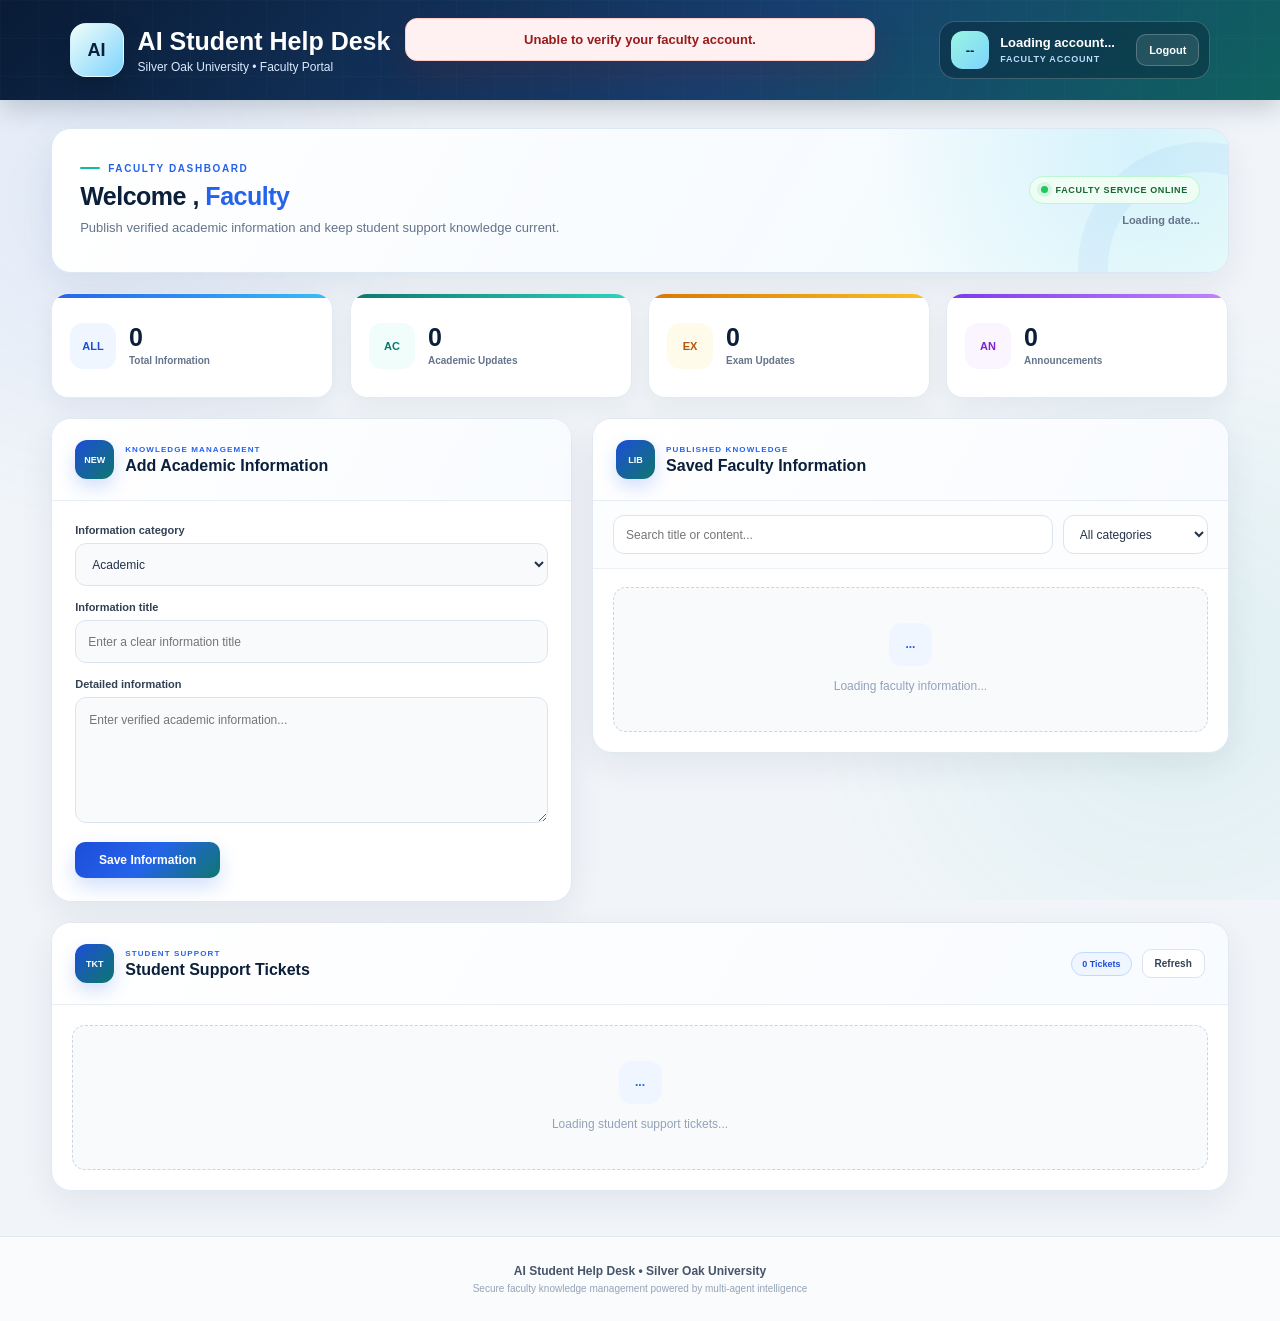
==== app/frontend/faculty.html @ a6a79d72 "Complete authentication dashboards and automatic ticket workflow" ====
<!DOCTYPE html>
<html lang="en">
<head>
    <meta charset="UTF-8">
    <meta name="viewport" content="width=device-width, initial-scale=1.0">
    <title>Faculty Portal | AI Student Help Desk</title>

    <style>
        :root{
            --primary:#2563eb;
            --primary-dark:#1d4ed8;
            --teal:#14b8a6;
            --navy:#0b1f3a;
            --gold:#f59e0b;
            --green:#16a34a;
            --red:#dc2626;
            --text:#17233c;
            --muted:#64748b;
            --line:#e2e8f0;
        }

        *{
            box-sizing:border-box;
            margin:0;
            padding:0;
        }

        body{
            min-height:100vh;
            color:var(--text);
            background:#f1f5f9;
            font-family:"Segoe UI",Arial,sans-serif;
        }

        body::before{
            content:"";
            position:fixed;
            z-index:-1;
            inset:0;
            pointer-events:none;
            background:
                radial-gradient(circle at 8% 22%,rgba(37,99,235,.08),transparent 25%),
                radial-gradient(circle at 92% 76%,rgba(20,184,166,.08),transparent 28%);
        }

        .session-notice{
            display:none;
            position:fixed;
            z-index:1000;
            top:18px;
            left:50%;
            width:min(470px,calc(100% - 30px));
            transform:translateX(-50%);
            padding:13px 16px;
            border:1px solid #fecaca;
            border-radius:12px;
            color:#991b1b;
            background:#fff1f2;
            box-shadow:0 15px 35px rgba(127,29,29,.18);
            text-align:center;
            font-size:13px;
            font-weight:750;
        }

        .topbar{
            position:relative;
            overflow:hidden;
            padding:21px 20px;
            color:white;
            background:linear-gradient(135deg,#091b35,#173f70 58%,#0f625f);
            box-shadow:0 8px 25px rgba(9,27,53,.2);
        }

        .topbar::before{
            content:"";
            position:absolute;
            inset:0;
            opacity:.12;
            background-image:
                linear-gradient(rgba(255,255,255,.16) 1px,transparent 1px),
                linear-gradient(90deg,rgba(255,255,255,.16) 1px,transparent 1px);
            background-size:38px 38px;
        }

        .topbar-shell{
            position:relative;
            z-index:1;
            width:92%;
            max-width:1180px;
            margin:auto;
            display:flex;
            align-items:center;
            justify-content:space-between;
            gap:24px;
        }

        .brand{
            display:flex;
            align-items:center;
            gap:14px;
        }

        .brand-logo{
            width:54px;
            height:54px;
            flex:0 0 54px;
            display:grid;
            place-items:center;
            border:1px solid rgba(255,255,255,.45);
            border-radius:16px;
            color:var(--navy);
            background:linear-gradient(135deg,#f0fdfa,#7dd3fc);
            box-shadow:0 10px 24px rgba(0,0,0,.18);
            font-size:18px;
            font-weight:900;
            animation:logoFloat 3.5s ease-in-out infinite;
        }

        .brand h1{
            margin-bottom:4px;
            font-size:25px;
        }

        .brand p{
            color:#dbeafe;
            font-size:12px;
        }

        .user-panel{
            display:flex;
            align-items:center;
            gap:11px;
            padding:9px 10px 9px 11px;
            border:1px solid rgba(255,255,255,.2);
            border-radius:16px;
            background:rgba(5,20,38,.35);
            backdrop-filter:blur(10px);
        }

        .user-avatar{
            width:38px;
            height:38px;
            flex:0 0 38px;
            display:grid;
            place-items:center;
            border-radius:12px;
            color:var(--navy);
            background:linear-gradient(135deg,#99f6e4,#7dd3fc);
            font-size:13px;
            font-weight:900;
        }

        .user-details{
            min-width:125px;
            display:flex;
            flex-direction:column;
            line-height:1.25;
        }

        .user-details strong{
            max-width:180px;
            overflow:hidden;
            text-overflow:ellipsis;
            white-space:nowrap;
            font-size:13px;
        }

        .user-details span{
            margin-top:3px;
            color:#bfdbfe;
            font-size:9px;
            font-weight:850;
            letter-spacing:.8px;
            text-transform:uppercase;
        }

        .logout-button{
            padding:9px 12px;
            border:1px solid rgba(255,255,255,.22);
            border-radius:10px;
            color:white;
            background:rgba(255,255,255,.1);
            cursor:pointer;
            font-size:11px;
            font-weight:800;
            transition:.2s;
        }

        .logout-button:hover{
            color:var(--navy);
            background:white;
            transform:translateY(-1px);
        }

        .logout-button:disabled{
            opacity:.65;
            cursor:wait;
        }

        .container{
            width:92%;
            max-width:1180px;
            margin:28px auto 45px;
        }

        .welcome-banner{
            position:relative;
            overflow:hidden;
            min-height:145px;
            margin-bottom:20px;
            padding:25px 28px;
            display:flex;
            align-items:center;
            justify-content:space-between;
            gap:25px;
            border:1px solid #dce7f4;
            border-radius:20px;
            background:
                radial-gradient(circle at 92% 12%,rgba(56,189,248,.16),transparent 24%),
                linear-gradient(120deg,#ffffff,#f7fbff 60%,#f0fdfa);
            box-shadow:0 12px 35px rgba(15,35,65,.07);
            animation:fadeUp .65s ease both;
        }

        .welcome-banner::after{
            content:"";
            position:absolute;
            width:190px;
            height:190px;
            right:-100px;
            bottom:-120px;
            border:30px solid rgba(37,99,235,.06);
            border-radius:50%;
        }

        .welcome-content,
        .welcome-meta{
            position:relative;
            z-index:1;
        }

        .kicker{
            display:flex;
            align-items:center;
            gap:8px;
            margin-bottom:8px;
            color:var(--primary);
            font-size:10px;
            font-weight:900;
            letter-spacing:1.6px;
        }

        .kicker::before{
            content:"";
            width:20px;
            height:2px;
            border-radius:20px;
            background:var(--teal);
        }

        .welcome-banner h2{
            color:var(--navy);
            font-size:25px;
            letter-spacing:-.5px;
        }

        #welcomeName{
            color:var(--primary);
        }

        .welcome-description{
            margin-top:7px;
            color:var(--muted);
            font-size:13px;
            line-height:1.6;
        }

        .welcome-meta{
            min-width:220px;
            display:flex;
            flex-direction:column;
            align-items:flex-end;
            gap:10px;
        }

        .live-status{
            display:inline-flex;
            align-items:center;
            gap:8px;
            padding:8px 11px;
            border:1px solid #bbf7d0;
            border-radius:999px;
            color:#166534;
            background:#f0fdf4;
            font-size:9px;
            font-weight:900;
            letter-spacing:.6px;
        }

        .live-status span{
            width:7px;
            height:7px;
            border-radius:50%;
            background:#22c55e;
            box-shadow:0 0 0 4px rgba(34,197,94,.13);
            animation:statusPulse 2s ease-in-out infinite;
        }

        .current-date{
            color:var(--muted);
            font-size:11px;
            font-weight:700;
        }

        .stats-grid{
            display:grid;
            grid-template-columns:repeat(4,1fr);
            gap:16px;
            margin-bottom:20px;
        }

        .stat-card{
            min-height:105px;
            padding:18px;
            display:grid;
            grid-template-columns:46px 1fr;
            grid-template-areas:"icon number" "icon label";
            column-gap:13px;
            align-items:center;
            overflow:hidden;
            position:relative;
            border:1px solid #e4eaf2;
            border-radius:17px;
            background:white;
            box-shadow:0 9px 25px rgba(15,35,65,.06);
            opacity:0;
            animation:statIn .55s ease forwards;
            transition:.2s;
        }

        .stat-card:nth-child(1){animation-delay:.08s;}
        .stat-card:nth-child(2){animation-delay:.16s;}
        .stat-card:nth-child(3){animation-delay:.24s;}
        .stat-card:nth-child(4){animation-delay:.32s;}

        .stat-card::before{
            content:"";
            position:absolute;
            top:0;
            left:0;
            right:0;
            height:4px;
            background:linear-gradient(90deg,#2563eb,#38bdf8);
        }

        .stat-card:nth-child(2)::before{
            background:linear-gradient(90deg,#0f766e,#2dd4bf);
        }

        .stat-card:nth-child(3)::before{
            background:linear-gradient(90deg,#d97706,#fbbf24);
        }

        .stat-card:nth-child(4)::before{
            background:linear-gradient(90deg,#7c3aed,#c084fc);
        }

        .stat-card:hover{
            transform:translateY(-3px);
            box-shadow:0 13px 29px rgba(15,35,65,.1);
        }

        .stat-icon{
            grid-area:icon;
            width:46px;
            height:46px;
            display:grid;
            place-items:center;
            border-radius:13px;
            color:#1d4ed8;
            background:#eff6ff;
            font-size:11px;
            font-weight:900;
        }

        .stat-card:nth-child(2) .stat-icon{
            color:#0f766e;
            background:#f0fdfa;
        }

        .stat-card:nth-child(3) .stat-icon{
            color:#b45309;
            background:#fffbeb;
        }

        .stat-card:nth-child(4) .stat-icon{
            color:#7e22ce;
            background:#faf5ff;
        }

        .stat-number{
            grid-area:number;
            align-self:end;
            color:var(--navy);
            font-size:25px;
            font-weight:900;
            line-height:1;
        }

        .stat-label{
            grid-area:label;
            align-self:start;
            margin-top:5px;
            color:var(--muted);
            font-size:10px;
            font-weight:750;
        }

        .workspace-grid{
            display:grid;
            grid-template-columns:.9fr 1.1fr;
            gap:20px;
            align-items:start;
        }

        .panel{
            overflow:hidden;
            border:1px solid var(--line);
            border-radius:20px;
            background:white;
            box-shadow:0 12px 35px rgba(15,35,65,.07);
            animation:fadeUp .65s ease both;
        }

        .form-panel{
            animation-delay:.22s;
        }

        .list-panel{
            animation-delay:.34s;
        }

        .panel-header{
            padding:21px 23px;
            display:flex;
            align-items:center;
            justify-content:space-between;
            gap:14px;
            border-bottom:1px solid #e8edf4;
            background:linear-gradient(120deg,#ffffff,#f8fbff);
        }

        .panel-title{
            display:flex;
            align-items:center;
            gap:11px;
        }

        .panel-icon{
            width:39px;
            height:39px;
            flex:0 0 39px;
            display:grid;
            place-items:center;
            border-radius:12px;
            color:white;
            background:linear-gradient(135deg,#1d4ed8,#0f766e);
            box-shadow:0 8px 18px rgba(37,99,235,.2);
            font-size:9px;
            font-weight:900;
        }

        .panel-title-text{
            display:flex;
            flex-direction:column;
            gap:3px;
        }

        .panel-title-text small{
            color:var(--primary);
            font-size:8px;
            font-weight:900;
            letter-spacing:1.1px;
        }

        .panel-title-text strong{
            color:var(--navy);
            font-size:16px;
        }

        .panel-body{
            padding:23px;
        }

        .field{
            margin-bottom:15px;
        }

        label{
            display:block;
            margin-bottom:7px;
            color:#334155;
            font-size:11px;
            font-weight:800;
        }

        input,
        textarea,
        select{
            width:100%;
            border:1px solid #dce4ef;
            border-radius:11px;
            outline:none;
            color:#24324a;
            background:#f8fafc;
            font:inherit;
            font-size:12px;
            transition:.22s;
        }

        input,
        select{
            height:43px;
            padding:0 12px;
        }

        textarea{
            min-height:126px;
            padding:13px;
            resize:vertical;
            line-height:1.55;
        }

        input:focus,
        textarea:focus,
        select:focus{
            border-color:var(--primary);
            background:white;
            box-shadow:
                0 0 0 4px rgba(37,99,235,.09),
                0 8px 20px rgba(37,99,235,.05);
            transform:translateY(-1px);
        }

        .form-actions{
            display:flex;
            gap:9px;
            flex-wrap:wrap;
        }

        .primary-button,
        .secondary-button,
        .edit-button,
        .delete-button{
            border:0;
            border-radius:10px;
            cursor:pointer;
            font-weight:800;
            transition:.2s;
        }

        .primary-button{
            position:relative;
            overflow:hidden;
            min-width:145px;
            padding:11px 17px;
            color:white;
            background:linear-gradient(135deg,#1d4ed8,#2563eb,#0f766e);
            box-shadow:0 9px 20px rgba(37,99,235,.2);
            font-size:12px;
        }

        .primary-button::before{
            content:"";
            position:absolute;
            top:-60%;
            left:-65%;
            width:38%;
            height:220%;
            transform:rotate(25deg);
            background:rgba(255,255,255,.3);
            transition:left .55s;
        }

        .primary-button:hover::before{
            left:135%;
        }

        .primary-button:hover{
            transform:translateY(-2px);
            box-shadow:0 13px 25px rgba(37,99,235,.27);
        }

        .primary-button:disabled{
            opacity:.65;
            cursor:wait;
            transform:none;
        }

        .secondary-button{
            display:none;
            padding:11px 16px;
            color:#475569;
            background:#f1f5f9;
            font-size:12px;
        }

        .secondary-button:hover{
            color:var(--navy);
            background:#e2e8f0;
        }

        .form-status{
            display:none;
            margin-top:14px;
            padding:11px 13px;
            border:1px solid #bfdbfe;
            border-radius:10px;
            color:#1d4ed8;
            background:#eff6ff;
            font-size:11px;
            font-weight:700;
            animation:itemIn .3s ease both;
        }

        .form-status.success{
            border-color:#bbf7d0;
            color:#166534;
            background:#f0fdf4;
        }

        .form-status.error{
            border-color:#fecaca;
            color:#991b1b;
            background:#fef2f2;
        }

        .list-tools{
            padding:14px 20px;
            display:grid;
            grid-template-columns:1fr 145px;
            gap:10px;
            border-bottom:1px solid #edf1f6;
            background:#fbfdff;
        }

        .list-tools input,
        .list-tools select{
            height:39px;
            background:white;
        }

        .information-list{
            max-height:590px;
            overflow-y:auto;
            padding:18px 20px 20px;
            scrollbar-width:thin;
            scrollbar-color:#cbd5e1 transparent;
        }

        .information-item{
            position:relative;
            overflow:hidden;
            margin-bottom:12px;
            padding:16px;
            border:1px solid #e2e8f0;
            border-left:4px solid var(--teal);
            border-radius:13px;
            background:linear-gradient(120deg,#ffffff,#f8fafc);
            box-shadow:0 5px 15px rgba(15,35,65,.035);
            animation:itemIn .35s ease both;
            transition:.2s;
        }

        .information-item:hover{
            transform:translateX(3px);
            border-color:#bfdbfe;
            box-shadow:0 10px 24px rgba(15,35,65,.08);
        }

        .item-top{
            display:flex;
            align-items:flex-start;
            justify-content:space-between;
            gap:12px;
            margin-bottom:9px;
        }

        .information-item h3{
            color:#0f2747;
            font-size:14px;
            line-height:1.4;
        }

        .category-badge{
            flex:0 0 auto;
            padding:5px 8px;
            border:1px solid #bfdbfe;
            border-radius:999px;
            color:#1d4ed8;
            background:#eff6ff;
            font-size:8px;
            font-weight:900;
            letter-spacing:.6px;
            text-transform:uppercase;
        }

        .information-item p{
            margin-bottom:13px;
            color:#475569;
            font-size:12px;
            line-height:1.65;
            white-space:pre-wrap;
        }

        .item-meta{
            margin-bottom:12px;
            color:#94a3b8;
            font-size:9px;
            font-weight:650;
        }

        .action-buttons{
            display:flex;
            gap:8px;
        }

        .edit-button,
        .delete-button{
            padding:7px 11px;
            font-size:10px;
        }

        .edit-button{
            color:#1d4ed8;
            border:1px solid #bfdbfe;
            background:#eff6ff;
        }

        .edit-button:hover{
            color:white;
            background:#2563eb;
            transform:translateY(-1px);
        }

        .delete-button{
            color:#b91c1c;
            border:1px solid #fecaca;
            background:#fff7f7;
        }

        .delete-button:hover{
            color:white;
            background:#dc2626;
            transform:translateY(-1px);
        }

        .empty-state{
            padding:35px 20px;
            border:1px dashed #cbd5e1;
            border-radius:13px;
            color:#94a3b8;
            background:#f8fafc;
            text-align:center;
            font-size:12px;
            line-height:1.7;
        }

        .empty-icon{
            width:43px;
            height:43px;
            margin:0 auto 10px;
            display:grid;
            place-items:center;
            border-radius:13px;
            color:#2563eb;
            background:#eff6ff;
            font-size:12px;
            font-weight:900;
        }

        /* =====================================================
           STUDENT SUPPORT TICKETS
        ===================================================== */

        .tickets-panel{
            margin-top:20px;
            animation-delay:.42s;
        }

        .ticket-header-actions{
            display:flex;
            align-items:center;
            gap:10px;
        }

        .ticket-count{
            padding:6px 10px;
            border:1px solid #bfdbfe;
            border-radius:999px;
            color:#1d4ed8;
            background:#eff6ff;
            font-size:9px;
            font-weight:900;
        }

        .refresh-button{
            padding:8px 12px;
            border:1px solid #dbe4ef;
            border-radius:9px;
            color:#334155;
            background:white;
            cursor:pointer;
            font-size:10px;
            font-weight:800;
            transition:.2s;
        }

        .refresh-button:hover{
            color:white;
            border-color:#2563eb;
            background:#2563eb;
            transform:translateY(-1px);
        }

        .refresh-button:disabled{
            opacity:.6;
            cursor:wait;
            transform:none;
        }

        .ticket-list{
            padding:20px;
            display:grid;
            gap:13px;
        }

        .ticket-item{
            position:relative;
            overflow:hidden;
            padding:17px;
            border:1px solid #e2e8f0;
            border-left:4px solid #2563eb;
            border-radius:14px;
            background:linear-gradient(120deg,#ffffff,#f8fafc);
            box-shadow:0 5px 16px rgba(15,35,65,.04);
            animation:itemIn .35s ease both;
            transition:.2s;
        }

        .ticket-item:hover{
            transform:translateY(-2px);
            box-shadow:0 10px 25px rgba(15,35,65,.08);
        }

        .ticket-item.status-open{
            border-left-color:#f59e0b;
        }

        .ticket-item.status-in_progress{
            border-left-color:#2563eb;
        }

        .ticket-item.status-resolved{
            border-left-color:#16a34a;
        }

        .ticket-top{
            display:flex;
            align-items:flex-start;
            justify-content:space-between;
            gap:15px;
            margin-bottom:10px;
        }

        .ticket-id{
            color:#2563eb;
            font-size:10px;
            font-weight:900;
            letter-spacing:.5px;
        }

        .ticket-question{
            margin-top:5px;
            color:#0f2747;
            font-size:14px;
            font-weight:800;
            line-height:1.5;
        }

        .ticket-status-badge{
            flex:0 0 auto;
            padding:6px 9px;
            border-radius:999px;
            font-size:8px;
            font-weight:900;
            letter-spacing:.5px;
            text-transform:uppercase;
        }

        .ticket-status-badge.open{
            color:#92400e;
            border:1px solid #fde68a;
            background:#fffbeb;
        }

        .ticket-status-badge.in_progress{
            color:#1d4ed8;
            border:1px solid #bfdbfe;
            background:#eff6ff;
        }

        .ticket-status-badge.resolved{
            color:#166534;
            border:1px solid #bbf7d0;
            background:#f0fdf4;
        }

        .ticket-details{
            display:flex;
            flex-wrap:wrap;
            gap:8px 20px;
            margin-bottom:13px;
            color:#64748b;
            font-size:10px;
            font-weight:650;
        }

        .ticket-controls{
            display:flex;
            align-items:center;
            gap:10px;
            flex-wrap:wrap;
        }

        .ticket-controls label{
            margin:0;
        }

        .ticket-status-select{
            width:auto;
            min-width:145px;
            height:36px;
            padding:0 10px;
            background:white;
            font-size:10px;
            font-weight:750;
        }

        .ticket-update-message{
            color:#64748b;
            font-size:10px;
            font-weight:700;
        }

        footer{
            margin-top:10px;
            padding:27px 15px;
            border-top:1px solid #e2e8f0;
            color:#475569;
            background:rgba(255,255,255,.55);
            text-align:center;
            font-size:12px;
            font-weight:700;
        }

        footer small{
            display:block;
            margin-top:5px;
            color:#94a3b8;
            font-size:10px;
            font-weight:500;
        }

        @keyframes fadeUp{
            from{
                opacity:0;
                transform:translateY(18px);
            }
            to{
                opacity:1;
                transform:none;
            }
        }

        @keyframes statIn{
            from{
                opacity:0;
                transform:translateY(15px) scale(.97);
            }
            to{
                opacity:1;
                transform:none;
            }
        }

        @keyframes itemIn{
            from{
                opacity:0;
                transform:translateX(-9px);
            }
            to{
                opacity:1;
                transform:none;
            }
        }

        @keyframes statusPulse{
            50%{
                opacity:.6;
                transform:scale(.82);
            }
        }

        @keyframes logoFloat{
            50%{
                transform:translateY(-5px) rotate(2deg);
            }
        }

        @media(max-width:950px){
            .stats-grid{
                grid-template-columns:repeat(2,1fr);
            }

            .workspace-grid{
                grid-template-columns:1fr;
            }

            .information-list{
                max-height:none;
            }
        }

        @media(max-width:700px){
            .topbar-shell{
                width:100%;
                flex-direction:column;
                align-items:stretch;
            }

            .user-panel{
                justify-content:space-between;
            }

            .welcome-banner{
                flex-direction:column;
                align-items:flex-start;
                padding:22px;
            }

            .welcome-meta{
                min-width:0;
                align-items:flex-start;
            }
        }

        @media(max-width:600px){
            .ticket-top{
                flex-direction:column;
            }

            .ticket-header-actions{
                flex-wrap:wrap;
            }

            .ticket-status-select{
                width:100%;
            }
        }

        @media(max-width:520px){
            .container{
                width:95%;
                margin-top:16px;
            }

            .brand h1{
                font-size:20px;
            }

            .brand-logo{
                width:48px;
                height:48px;
                flex-basis:48px;
            }

            .user-details{
                min-width:0;
                flex:1;
            }

            .welcome-banner h2{
                font-size:21px;
            }

            .stats-grid{
                grid-template-columns:1fr;
            }

            .panel-header,
            .panel-body{
                padding:18px;
            }

            .list-tools{
                grid-template-columns:1fr;
                padding:13px 16px;
            }

            .information-list{
                padding:16px;
            }
        }

        @media(prefers-reduced-motion:reduce){
            *,
            *::before,
            *::after{
                animation-duration:.01ms !important;
                animation-iteration-count:1 !important;
                scroll-behavior:auto !important;
            }
        }
    </style>
</head>

<body>

    <div
        id="sessionNotice"
        class="session-notice"
        role="alert"
    ></div>


    <!-- =====================================================
         TOP BAR
    ====================================================== -->

    <header class="topbar">

        <div class="topbar-shell">

            <div class="brand">

                <div class="brand-logo">
                    AI
                </div>

                <div>
                    <h1>AI Student Help Desk</h1>
                    <p>Silver Oak University • Faculty Portal</p>
                </div>

            </div>


            <div class="user-panel">

                <div
                    id="userAvatar"
                    class="user-avatar"
                >
                    --
                </div>

                <div class="user-details">
                    <strong id="userName">
                        Loading account...
                    </strong>

                    <span id="userRole">
                        Faculty Account
                    </span>
                </div>

                <button
                    id="logoutButton"
                    class="logout-button"
                    type="button"
                >
                    Logout
                </button>

            </div>

        </div>

    </header>


    <!-- =====================================================
         MAIN
    ====================================================== -->

    <main class="container">


        <!-- =================================================
             WELCOME
        ================================================== -->

        <section class="welcome-banner">

            <div class="welcome-content">

                <div class="kicker">
                    FACULTY DASHBOARD
                </div>

                <h2>
                    <span id="welcomeGreeting">
                        Welcome
                    </span>,
                    <span id="welcomeName">
                        Faculty
                    </span>
                </h2>

                <p class="welcome-description">
                    Publish verified academic information and
                    keep student support knowledge current.
                </p>

            </div>


            <div class="welcome-meta">

                <div class="live-status">
                    <span></span>
                    FACULTY SERVICE ONLINE
                </div>

                <div
                    id="currentDate"
                    class="current-date"
                >
                    Loading date...
                </div>

            </div>

        </section>


        <!-- =================================================
             STATS
        ================================================== -->

        <section
            class="stats-grid"
            aria-label="Faculty information statistics"
        >

            <div class="stat-card">

                <div class="stat-icon">
                    ALL
                </div>

                <div
                    id="totalCount"
                    class="stat-number"
                >
                    0
                </div>

                <div class="stat-label">
                    Total Information
                </div>

            </div>


            <div class="stat-card">

                <div class="stat-icon">
                    AC
                </div>

                <div
                    id="academicCount"
                    class="stat-number"
                >
                    0
                </div>

                <div class="stat-label">
                    Academic Updates
                </div>

            </div>


            <div class="stat-card">

                <div class="stat-icon">
                    EX
                </div>

                <div
                    id="examCount"
                    class="stat-number"
                >
                    0
                </div>

                <div class="stat-label">
                    Exam Updates
                </div>

            </div>


            <div class="stat-card">

                <div class="stat-icon">
                    AN
                </div>

                <div
                    id="announcementCount"
                    class="stat-number"
                >
                    0
                </div>

                <div class="stat-label">
                    Announcements
                </div>

            </div>

        </section>


        <!-- =================================================
             KNOWLEDGE MANAGEMENT
        ================================================== -->

        <section class="workspace-grid">


            <!-- ADD INFORMATION -->

            <article class="panel form-panel">

                <div class="panel-header">

                    <div class="panel-title">

                        <div
                            id="formIcon"
                            class="panel-icon"
                        >
                            NEW
                        </div>

                        <div class="panel-title-text">

                            <small>
                                KNOWLEDGE MANAGEMENT
                            </small>

                            <strong id="formHeading">
                                Add Academic Information
                            </strong>

                        </div>

                    </div>

                </div>


                <div class="panel-body">

                    <form id="informationForm">


                        <div class="field">

                            <label for="category">
                                Information category
                            </label>

                            <select
                                id="category"
                                required
                            >
                                <option value="academic">
                                    Academic
                                </option>

                                <option value="timetable">
                                    Timetable
                                </option>

                                <option value="exam">
                                    Exam
                                </option>

                                <option value="announcement">
                                    Announcement
                                </option>
                            </select>

                        </div>


                        <div class="field">

                            <label for="title">
                                Information title
                            </label>

                            <input
                                id="title"
                                type="text"
                                placeholder="Enter a clear information title"
                                required
                            >

                        </div>


                        <div class="field">

                            <label for="content">
                                Detailed information
                            </label>

                            <textarea
                                id="content"
                                placeholder="Enter verified academic information..."
                                required
                            ></textarea>

                        </div>


                        <div class="form-actions">

                            <button
                                id="saveButton"
                                class="primary-button"
                                type="submit"
                            >
                                Save Information
                            </button>

                            <button
                                id="cancelButton"
                                class="secondary-button"
                                type="button"
                            >
                                Cancel Edit
                            </button>

                        </div>


                        <div
                            id="formStatus"
                            class="form-status"
                            role="status"
                        ></div>

                    </form>

                </div>

            </article>


            <!-- SAVED INFORMATION -->

            <article class="panel list-panel">

                <div class="panel-header">

                    <div class="panel-title">

                        <div class="panel-icon">
                            LIB
                        </div>

                        <div class="panel-title-text">

                            <small>
                                PUBLISHED KNOWLEDGE
                            </small>

                            <strong>
                                Saved Faculty Information
                            </strong>

                        </div>

                    </div>

                </div>


                <div class="list-tools">

                    <input
                        id="searchInput"
                        type="search"
                        placeholder="Search title or content..."
                    >

                    <select
                        id="filterCategory"
                        aria-label="Filter by category"
                    >

                        <option value="all">
                            All categories
                        </option>

                        <option value="academic">
                            Academic
                        </option>

                        <option value="timetable">
                            Timetable
                        </option>

                        <option value="exam">
                            Exam
                        </option>

                        <option value="announcement">
                            Announcement
                        </option>

                    </select>

                </div>


                <div
                    id="informationList"
                    class="information-list"
                >

                    <div class="empty-state">

                        <div class="empty-icon">
                            ...
                        </div>

                        Loading faculty information...

                    </div>

                </div>

            </article>

        </section>


        <!-- =================================================
             STUDENT SUPPORT TICKETS
        ================================================== -->

        <section class="panel tickets-panel">

            <div class="panel-header">


                <div class="panel-title">

                    <div class="panel-icon">
                        TKT
                    </div>

                    <div class="panel-title-text">

                        <small>
                            STUDENT SUPPORT
                        </small>

                        <strong>
                            Student Support Tickets
                        </strong>

                    </div>

                </div>


                <div class="ticket-header-actions">

                    <span
                        id="ticketCount"
                        class="ticket-count"
                    >
                        0 Tickets
                    </span>


                    <button
                        id="refreshTicketsButton"
                        class="refresh-button"
                        type="button"
                    >
                        Refresh
                    </button>

                </div>

            </div>


            <div
                id="ticketList"
                class="ticket-list"
            >

                <div class="empty-state">

                    <div class="empty-icon">
                        ...
                    </div>

                    Loading student support tickets...

                </div>

            </div>

        </section>

    </main>


    <!-- =====================================================
         FOOTER
    ====================================================== -->

    <footer>

        AI Student Help Desk • Silver Oak University

        <small>
            Secure faculty knowledge management powered by
            multi-agent intelligence
        </small>

    </footer>


    <!-- =====================================================
         JAVASCRIPT
    ====================================================== -->

    <script>

        const API_URL = window.location.origin;

        let editingId = null;
        let allInformation = [];
        let allTickets = [];


        // =====================================================
        // DOM
        // =====================================================

        const userNameBox =
            document.getElementById("userName");

        const userRoleBox =
            document.getElementById("userRole");

        const userAvatarBox =
            document.getElementById("userAvatar");

        const logoutButton =
            document.getElementById("logoutButton");

        const sessionNotice =
            document.getElementById("sessionNotice");

        const welcomeGreetingBox =
            document.getElementById("welcomeGreeting");

        const welcomeNameBox =
            document.getElementById("welcomeName");

        const currentDateBox =
            document.getElementById("currentDate");

        const informationForm =
            document.getElementById("informationForm");

        const categoryInput =
            document.getElementById("category");

        const titleInput =
            document.getElementById("title");

        const contentInput =
            document.getElementById("content");

        const saveButton =
            document.getElementById("saveButton");

        const cancelButton =
            document.getElementById("cancelButton");

        const formStatus =
            document.getElementById("formStatus");

        const formHeading =
            document.getElementById("formHeading");

        const formIcon =
            document.getElementById("formIcon");

        const informationList =
            document.getElementById("informationList");

        const searchInput =
            document.getElementById("searchInput");

        const filterCategory =
            document.getElementById("filterCategory");

        const totalCount =
            document.getElementById("totalCount");

        const academicCount =
            document.getElementById("academicCount");

        const examCount =
            document.getElementById("examCount");

        const announcementCount =
            document.getElementById("announcementCount");

        const ticketList =
            document.getElementById("ticketList");

        const ticketCount =
            document.getElementById("ticketCount");

        const refreshTicketsButton =
            document.getElementById(
                "refreshTicketsButton"
            );


        // =====================================================
        // USER
        // =====================================================

        function getInitials(name){

            const words =
                String(name || "Faculty")
                .trim()
                .split(/\s+/)
                .filter(Boolean);

            return (
                words
                .slice(0,2)
                .map(function(word){

                    return word
                        .charAt(0)
                        .toUpperCase();

                })
                .join("")
                || "FC"
            );
        }


        function updateWelcome(name){

            const now = new Date();

            const hour =
                now.getHours();

            let greeting =
                "Good evening";


            if(hour < 12){

                greeting =
                    "Good morning";

            }
            else if(hour < 17){

                greeting =
                    "Good afternoon";

            }


            welcomeGreetingBox.innerText =
                greeting;

            welcomeNameBox.innerText =
                name || "Faculty";


            try{

                currentDateBox.innerText =
                    new Intl.DateTimeFormat(
                        "en-IN",
                        {
                            weekday:"long",
                            day:"numeric",
                            month:"long",
                            year:"numeric"
                        }
                    ).format(now);

            }
            catch(error){

                currentDateBox.innerText =
                    now.toLocaleDateString();

            }
        }


        function showSessionExpired(){

            sessionNotice.innerText =
                "Your session has expired. Redirecting to login...";

            sessionNotice.style.display =
                "block";


            setTimeout(function(){

                window.location.replace("/");

            },900);
        }


        function handleUnauthorized(response){

            if(response.status === 401){

                showSessionExpired();

                return true;
            }

            return false;
        }


        async function loadCurrentUser(){

            try{

                const response =
                    await fetch(
                        API_URL + "/auth/me",
                        {
                            credentials:"include"
                        }
                    );


                if(handleUnauthorized(response)){

                    return false;

                }


                if(!response.ok){

                    throw new Error(
                        "Unable to verify your faculty account."
                    );

                }


                const data =
                    await response.json();


                const user =
                    data.user || {};


                const role =
                    String(user.role || "")
                    .toLowerCase();


                if(role !== "faculty"){

                    window.location.replace(
                        data.dashboard || "/"
                    );

                    return false;
                }


                const name =
                    String(
                        user.name || "Faculty"
                    ).trim();


                userNameBox.innerText =
                    name;

                userRoleBox.innerText =
                    "Faculty Account";

                userAvatarBox.innerText =
                    getInitials(name);


                updateWelcome(name);


                return true;

            }
            catch(error){

                sessionNotice.innerText =
                    error.message;

                sessionNotice.style.display =
                    "block";

                return false;
            }
        }


        async function logoutUser(){

            logoutButton.disabled =
                true;

            logoutButton.innerText =
                "Logging out...";


            try{

                const response =
                    await fetch(
                        API_URL + "/auth/logout",
                        {
                            method:"POST",
                            credentials:"include"
                        }
                    );


                if(
                    !response.ok &&
                    response.status !== 401
                ){

                    throw new Error(
                        "Logout failed. Please try again."
                    );

                }


                window.location.replace("/");

            }
            catch(error){

                sessionNotice.innerText =
                    error.message;

                sessionNotice.style.display =
                    "block";

                logoutButton.disabled =
                    false;

                logoutButton.innerText =
                    "Logout";
            }
        }


        // =====================================================
        // FORM STATUS
        // =====================================================

        function showFormStatus(message,type){

            formStatus.className =
                "form-status " +
                (type || "");

            formStatus.innerText =
                message;

            formStatus.style.display =
                "block";
        }


        function hideFormStatus(){

            formStatus.style.display =
                "none";

            formStatus.innerText =
                "";
        }


        function resetForm(){

            editingId =
                null;

            informationForm.reset();

            formHeading.innerText =
                "Add Academic Information";

            formIcon.innerText =
                "NEW";

            saveButton.innerText =
                "Save Information";

            cancelButton.style.display =
                "none";

            hideFormStatus();
        }


        // =====================================================
        // STATS
        // =====================================================

        function updateStats(items){

            const count =
                function(category){

                    return items.filter(
                        function(item){

                            return String(
                                item.category || ""
                            ).toLowerCase() === category;

                        }
                    ).length;

                };


            totalCount.innerText =
                String(items.length);

            academicCount.innerText =
                String(
                    count("academic")
                );

            examCount.innerText =
                String(
                    count("exam")
                );

            announcementCount.innerText =
                String(
                    count("announcement")
                );
        }


        // =====================================================
        // DATE
        // =====================================================

        function formatDate(value){

            if(!value){

                return "Recently published";

            }


            const date =
                new Date(value);


            if(
                Number.isNaN(
                    date.getTime()
                )
            ){

                return String(value);

            }


            return date.toLocaleString(
                "en-IN",
                {
                    dateStyle:"medium",
                    timeStyle:"short"
                }
            );
        }


        // =====================================================
        // INFORMATION RENDER
        // =====================================================

        function renderInformation(){

            const query =
                searchInput.value
                .trim()
                .toLowerCase();


            const selectedCategory =
                filterCategory.value;


            const filtered =
                allInformation.filter(
                    function(item){

                        const category =
                            String(
                                item.category || ""
                            ).toLowerCase();


                        const searchable =
                            (
                                String(
                                    item.title || ""
                                )
                                +
                                " "
                                +
                                String(
                                    item.content || ""
                                )
                            ).toLowerCase();


                        return (
                            (
                                selectedCategory === "all"
                                ||
                                category === selectedCategory
                            )
                            &&
                            searchable.includes(query)
                        );

                    }
                );


            informationList.innerHTML =
                "";


            if(filtered.length === 0){

                informationList.innerHTML = `
                    <div class="empty-state">

                        <div class="empty-icon">
                            0
                        </div>

                        No matching faculty information found.
                        <br>

                        Add verified information using the form.

                    </div>
                `;

                return;
            }


            filtered.forEach(
                function(item,index){

                    const card =
                        document.createElement(
                            "article"
                        );


                    card.className =
                        "information-item";


                    card.style.animationDelay =
                        Math.min(
                            index * 0.06,
                            0.36
                        ) + "s";


                    const top =
                        document.createElement(
                            "div"
                        );

                    top.className =
                        "item-top";


                    const title =
                        document.createElement(
                            "h3"
                        );

                    title.innerText =
                        item.title ||
                        "Untitled information";


                    const category =
                        document.createElement(
                            "span"
                        );

                    category.className =
                        "category-badge";

                    category.innerText =
                        item.category ||
                        "general";


                    top.appendChild(title);
                    top.appendChild(category);


                    const content =
                        document.createElement(
                            "p"
                        );

                    content.innerText =
                        item.content || "";


                    const meta =
                        document.createElement(
                            "div"
                        );

                    meta.className =
                        "item-meta";

                    meta.innerText =
                        "Entry #" +
                        (item.id ?? "-") +
                        " • " +
                        formatDate(
                            item.updated_at ||
                            item.created_at
                        );


                    const actions =
                        document.createElement(
                            "div"
                        );

                    actions.className =
                        "action-buttons";


                    const editButton =
                        document.createElement(
                            "button"
                        );

                    editButton.type =
                        "button";

                    editButton.className =
                        "edit-button";

                    editButton.innerText =
                        "Edit";


                    editButton.addEventListener(
                        "click",
                        function(){

                            editInformation(item);

                        }
                    );


                    const deleteButton =
                        document.createElement(
                            "button"
                        );

                    deleteButton.type =
                        "button";

                    deleteButton.className =
                        "delete-button";

                    deleteButton.innerText =
                        "Delete";


                    deleteButton.addEventListener(
                        "click",
                        function(){

                            deleteInformation(
                                item.id
                            );

                        }
                    );


                    actions.appendChild(
                        editButton
                    );

                    actions.appendChild(
                        deleteButton
                    );


                    card.appendChild(top);
                    card.appendChild(content);
                    card.appendChild(meta);
                    card.appendChild(actions);


                    informationList.appendChild(
                        card
                    );

                }
            );
        }


        // =====================================================
        // LOAD INFORMATION
        // =====================================================

        async function loadInformation(){

            informationList.innerHTML = `
                <div class="empty-state">

                    <div class="empty-icon">
                        ...
                    </div>

                    Loading faculty information...

                </div>
            `;


            try{

                const response =
                    await fetch(
                        API_URL +
                        "/faculty-information",
                        {
                            credentials:"include"
                        }
                    );


                if(handleUnauthorized(response)){

                    return;

                }


                const data =
                    await response.json();


                if(
                    !response.ok ||
                    data.status !== "success"
                ){

                    throw new Error(
                        data.message ||
                        data.detail ||
                        "Unable to load faculty information."
                    );

                }


                allInformation =
                    Array.isArray(
                        data.information
                    )
                    ? data.information
                    : [];


                updateStats(
                    allInformation
                );


                renderInformation();

            }
            catch(error){

                informationList.innerHTML = `
                    <div class="empty-state">

                        <div class="empty-icon">
                            !
                        </div>

                        ${error.message}

                    </div>
                `;
            }
        }


        // =====================================================
        // SAVE INFORMATION
        // =====================================================

        async function saveInformation(event){

            event.preventDefault();


            const category =
                categoryInput.value;

            const title =
                titleInput.value.trim();

            const content =
                contentInput.value.trim();


            if(
                !title ||
                !content
            ){

                showFormStatus(
                    "Please enter both title and detailed information.",
                    "error"
                );

                return;
            }


            saveButton.disabled =
                true;


            saveButton.innerText =
                editingId === null
                    ? "Saving..."
                    : "Updating...";


            try{

                const isEditing =
                    editingId !== null;


                const endpoint =
                    isEditing
                    ?
                    API_URL +
                    "/faculty-information/" +
                    encodeURIComponent(
                        editingId
                    )
                    :
                    API_URL +
                    "/faculty-information";


                const response =
                    await fetch(
                        endpoint,
                        {
                            method:
                                isEditing
                                ? "PUT"
                                : "POST",

                            credentials:
                                "include",

                            headers:{
                                "Content-Type":
                                    "application/json"
                            },

                            body:
                                JSON.stringify(
                                    {
                                        category:category,
                                        title:title,
                                        content:content
                                    }
                                )
                        }
                    );


                if(handleUnauthorized(response)){

                    return;

                }


                const data =
                    await response.json();


                if(
                    !response.ok ||
                    data.status !== "success"
                ){

                    throw new Error(
                        data.message ||
                        data.detail ||
                        "Unable to save information."
                    );

                }


                showFormStatus(
                    isEditing
                    ?
                    "Information updated successfully."
                    :
                    "Information published successfully.",
                    "success"
                );


                editingId =
                    null;


                informationForm.reset();


                formHeading.innerText =
                    "Add Academic Information";


                formIcon.innerText =
                    "NEW";


                cancelButton.style.display =
                    "none";


                await loadInformation();


                setTimeout(
                    hideFormStatus,
                    2200
                );

            }
            catch(error){

                showFormStatus(
                    error.message,
                    "error"
                );

            }
            finally{

                saveButton.disabled =
                    false;


                saveButton.innerText =
                    editingId === null
                    ?
                    "Save Information"
                    :
                    "Update Information";

            }
        }


        // =====================================================
        // EDIT INFORMATION
        // =====================================================

        function editInformation(item){

            editingId =
                item.id;


            categoryInput.value =
                item.category ||
                "academic";


            titleInput.value =
                item.title ||
                "";


            contentInput.value =
                item.content ||
                "";


            formHeading.innerText =
                "Edit Academic Information";


            formIcon.innerText =
                "EDIT";


            saveButton.innerText =
                "Update Information";


            cancelButton.style.display =
                "inline-block";


            hideFormStatus();


            document
                .querySelector(
                    ".form-panel"
                )
                .scrollIntoView(
                    {
                        behavior:"smooth",
                        block:"start"
                    }
                );


            try{

                titleInput.focus(
                    {
                        preventScroll:true
                    }
                );

            }
            catch(error){

                titleInput.focus();

            }
        }


        // =====================================================
        // DELETE INFORMATION
        // =====================================================

        async function deleteInformation(id){

            if(
                !confirm(
                    "Are you sure you want to delete this information?"
                )
            ){

                return;
            }


            try{

                const response =
                    await fetch(
                        API_URL +
                        "/faculty-information/" +
                        encodeURIComponent(id),
                        {
                            method:"DELETE",
                            credentials:"include"
                        }
                    );


                if(handleUnauthorized(response)){

                    return;

                }


                const data =
                    await response.json();


                if(
                    !response.ok ||
                    data.status !== "success"
                ){

                    throw new Error(
                        data.message ||
                        data.detail ||
                        "Unable to delete information."
                    );

                }


                showFormStatus(
                    "Information deleted successfully.",
                    "success"
                );


                await loadInformation();


                setTimeout(
                    hideFormStatus,
                    1800
                );

            }
            catch(error){

                showFormStatus(
                    error.message,
                    "error"
                );
            }
        }


        // =====================================================
        // TICKET HELPERS
        // =====================================================

        function normalizeTicketStatus(status){

            const value =
                String(
                    status || "open"
                )
                .trim()
                .toLowerCase()
                .replace(
                    /[\s-]+/g,
                    "_"
                );


            if(
                value === "inprogress"
            ){

                return "in_progress";

            }


            if(
                value !== "open" &&
                value !== "in_progress" &&
                value !== "resolved"
            ){

                return "open";

            }


            return value;
        }


        function getTicketId(ticket){

            if(
                ticket.ticket_id !== undefined &&
                ticket.ticket_id !== null
            ){

                return ticket.ticket_id;

            }


            if(
                ticket.id !== undefined &&
                ticket.id !== null
            ){

                return ticket.id;

            }


            return "";
        }


        function getTicketQuestion(ticket){

            return (
                ticket.question ||
                ticket.issue ||
                ticket.message ||
                "No question provided."
            );
        }


        function getTicketDepartment(ticket){

            return (
                ticket.department ||
                ticket.faculty ||
                ticket.intent ||
                "General"
            );
        }


        // =====================================================
        // RENDER TICKETS
        // =====================================================

        function renderTickets(){

            ticketList.innerHTML =
                "";


            ticketCount.innerText =
                allTickets.length +
                (
                    allTickets.length === 1
                    ?
                    " Ticket"
                    :
                    " Tickets"
                );


            if(
                allTickets.length === 0
            ){

                ticketList.innerHTML = `
                    <div class="empty-state">

                        <div class="empty-icon">
                            0
                        </div>

                        No student support tickets found.

                    </div>
                `;

                return;
            }


            allTickets.forEach(
                function(ticket,index){

                    const ticketId =
                        getTicketId(ticket);


                    const status =
                        normalizeTicketStatus(
                            ticket.status
                        );


                    const card =
                        document.createElement(
                            "article"
                        );


                    card.className =
                        "ticket-item status-" +
                        status;


                    card.style.animationDelay =
                        Math.min(
                            index * 0.05,
                            0.35
                        ) + "s";


                    // =========================
                    // TOP
                    // =========================

                    const top =
                        document.createElement(
                            "div"
                        );


                    top.className =
                        "ticket-top";


                    const headingBox =
                        document.createElement(
                            "div"
                        );


                    const idBox =
                        document.createElement(
                            "div"
                        );


                    idBox.className =
                        "ticket-id";


                    idBox.innerText =
                        ticketId
                        ?
                        "TICKET • " +
                        ticketId
                        :
                        "SUPPORT TICKET";


                    const question =
                        document.createElement(
                            "div"
                        );


                    question.className =
                        "ticket-question";


                    question.innerText =
                        getTicketQuestion(
                            ticket
                        );


                    headingBox.appendChild(
                        idBox
                    );


                    headingBox.appendChild(
                        question
                    );


                    const badge =
                        document.createElement(
                            "span"
                        );


                    badge.className =
                        "ticket-status-badge " +
                        status;


                    badge.innerText =
                        status === "in_progress"
                        ?
                        "IN PROGRESS"
                        :
                        status.toUpperCase();


                    top.appendChild(
                        headingBox
                    );


                    top.appendChild(
                        badge
                    );


                    // =========================
                    // DETAILS
                    // =========================

                    const details =
                        document.createElement(
                            "div"
                        );


                    details.className =
                        "ticket-details";


                    const department =
                        document.createElement(
                            "span"
                        );


                    department.innerText =
                        "Department: " +
                        getTicketDepartment(
                            ticket
                        );


                    const intent =
                        document.createElement(
                            "span"
                        );


                    intent.innerText =
                        "Intent: " +
                        (
                            ticket.intent ||
                            "General"
                        );


                    const created =
                        document.createElement(
                            "span"
                        );


                    created.innerText =
                        "Created: " +
                        formatDate(
                            ticket.created_at
                        );


                    details.appendChild(
                        department
                    );


                    details.appendChild(
                        intent
                    );


                    details.appendChild(
                        created
                    );


                    // =========================
                    // CONTROLS
                    // =========================

                    const controls =
                        document.createElement(
                            "div"
                        );


                    controls.className =
                        "ticket-controls";


                    const label =
                        document.createElement(
                            "label"
                        );


                    label.innerText =
                        "Update status";


                    const select =
                        document.createElement(
                            "select"
                        );


                    select.className =
                        "ticket-status-select";


                    const statuses = [
                        {
                            value:"open",
                            label:"Open"
                        },
                        {
                            value:"in_progress",
                            label:"In Progress"
                        },
                        {
                            value:"resolved",
                            label:"Resolved"
                        }
                    ];


                    statuses.forEach(
                        function(optionData){

                            const option =
                                document.createElement(
                                    "option"
                                );


                            option.value =
                                optionData.value;


                            option.innerText =
                                optionData.label;


                            if(
                                optionData.value ===
                                status
                            ){

                                option.selected =
                                    true;

                            }


                            select.appendChild(
                                option
                            );

                        }
                    );


                    const message =
                        document.createElement(
                            "span"
                        );


                    message.className =
                        "ticket-update-message";


                    select.addEventListener(
                        "change",
                        async function(){

                            const newStatus =
                                select.value;


                            await updateTicketStatus(
                                ticketId,
                                newStatus,
                                select,
                                message
                            );

                        }
                    );


                    controls.appendChild(
                        label
                    );


                    controls.appendChild(
                        select
                    );


                    controls.appendChild(
                        message
                    );


                    card.appendChild(
                        top
                    );


                    card.appendChild(
                        details
                    );


                    card.appendChild(
                        controls
                    );


                    ticketList.appendChild(
                        card
                    );

                }
            );
        }


        // =====================================================
        // LOAD TICKETS
        // =====================================================

        async function loadTickets(){

            refreshTicketsButton.disabled =
                true;


            refreshTicketsButton.innerText =
                "Loading...";


            try{

                const response =
                    await fetch(
                        API_URL + "/tickets",
                        {
                            method:"GET",
                            credentials:"include"
                        }
                    );


                if(handleUnauthorized(response)){

                    return;

                }


                let data =
                    null;


                try{

                    data =
                        await response.json();

                }
                catch(error){

                    data =
                        null;

                }


                if(!response.ok){

                    throw new Error(
                        data &&
                        (
                            data.detail ||
                            data.message
                        )
                        ?
                        (
                            data.detail ||
                            data.message
                        )
                        :
                        "Unable to load support tickets."
                    );

                }


                if(
                    Array.isArray(data)
                ){

                    allTickets =
                        data;

                }
                else if(
                    data &&
                    Array.isArray(
                        data.tickets
                    )
                ){

                    allTickets =
                        data.tickets;

                }
                else if(
                    data &&
                    Array.isArray(
                        data.data
                    )
                ){

                    allTickets =
                        data.data;

                }
                else{

                    allTickets =
                        [];

                }


                renderTickets();

            }
            catch(error){

                console.error(
                    "Ticket loading error:",
                    error
                );


                ticketCount.innerText =
                    "Unavailable";


                ticketList.innerHTML = `
                    <div class="empty-state">

                        <div class="empty-icon">
                            !
                        </div>

                        Support tickets could not be loaded.
                        <br>

                        ${String(
                            error.message ||
                            "Please try again."
                        )}

                    </div>
                `;

            }
            finally{

                refreshTicketsButton.disabled =
                    false;


                refreshTicketsButton.innerText =
                    "Refresh";

            }
        }


        // =====================================================
        // UPDATE TICKET STATUS
        // =====================================================

        async function updateTicketStatus(
            ticketId,
            newStatus,
            selectElement,
            messageElement
        ){

            if(!ticketId){

                messageElement.innerText =
                    "Ticket ID not available.";

                return;
            }


            selectElement.disabled =
                true;


            messageElement.innerText =
                "Updating...";


            try{

                const response =
                    await fetch(
                        API_URL +
                        "/tickets/" +
                        encodeURIComponent(
                            ticketId
                        ),
                        {
                            method:"PATCH",

                            credentials:"include",

                            headers:{
                                "Content-Type":
                                    "application/json"
                            },

                            body:
                                JSON.stringify(
                                    {
                                        status:newStatus
                                    }
                                )
                        }
                    );


                if(handleUnauthorized(response)){

                    return;

                }


                let data =
                    null;


                try{

                    data =
                        await response.json();

                }
                catch(error){

                    data =
                        null;

                }


                if(!response.ok){

                    throw new Error(
                        data &&
                        (
                            data.detail ||
                            data.message
                        )
                        ?
                        (
                            data.detail ||
                            data.message
                        )
                        :
                        "Unable to update ticket status."
                    );

                }


                messageElement.innerText =
                    "Status updated successfully.";


                setTimeout(
                    function(){

                        loadTickets();

                    },
                    500
                );

            }
            catch(error){

                console.error(
                    "Ticket update error:",
                    error
                );


                messageElement.innerText =
                    error.message ||
                    "Status update failed.";


                setTimeout(
                    function(){

                        loadTickets();

                    },
                    900
                );

            }
            finally{

                selectElement.disabled =
                    false;

            }
        }


        // =====================================================
        // EVENTS
        // =====================================================

        informationForm.addEventListener(
            "submit",
            saveInformation
        );


        cancelButton.addEventListener(
            "click",
            resetForm
        );


        logoutButton.addEventListener(
            "click",
            logoutUser
        );


        searchInput.addEventListener(
            "input",
            renderInformation
        );


        filterCategory.addEventListener(
            "change",
            renderInformation
        );


        refreshTicketsButton.addEventListener(
            "click",
            loadTickets
        );


        // =====================================================
        // PAGE LOAD
        // =====================================================

        window.addEventListener(
            "load",
            async function(){

                const authenticated =
                    await loadCurrentUser();


                if(!authenticated){

                    return;

                }


                await loadInformation();

                await loadTickets();

            }
        );

    </script>

</body>
</html>
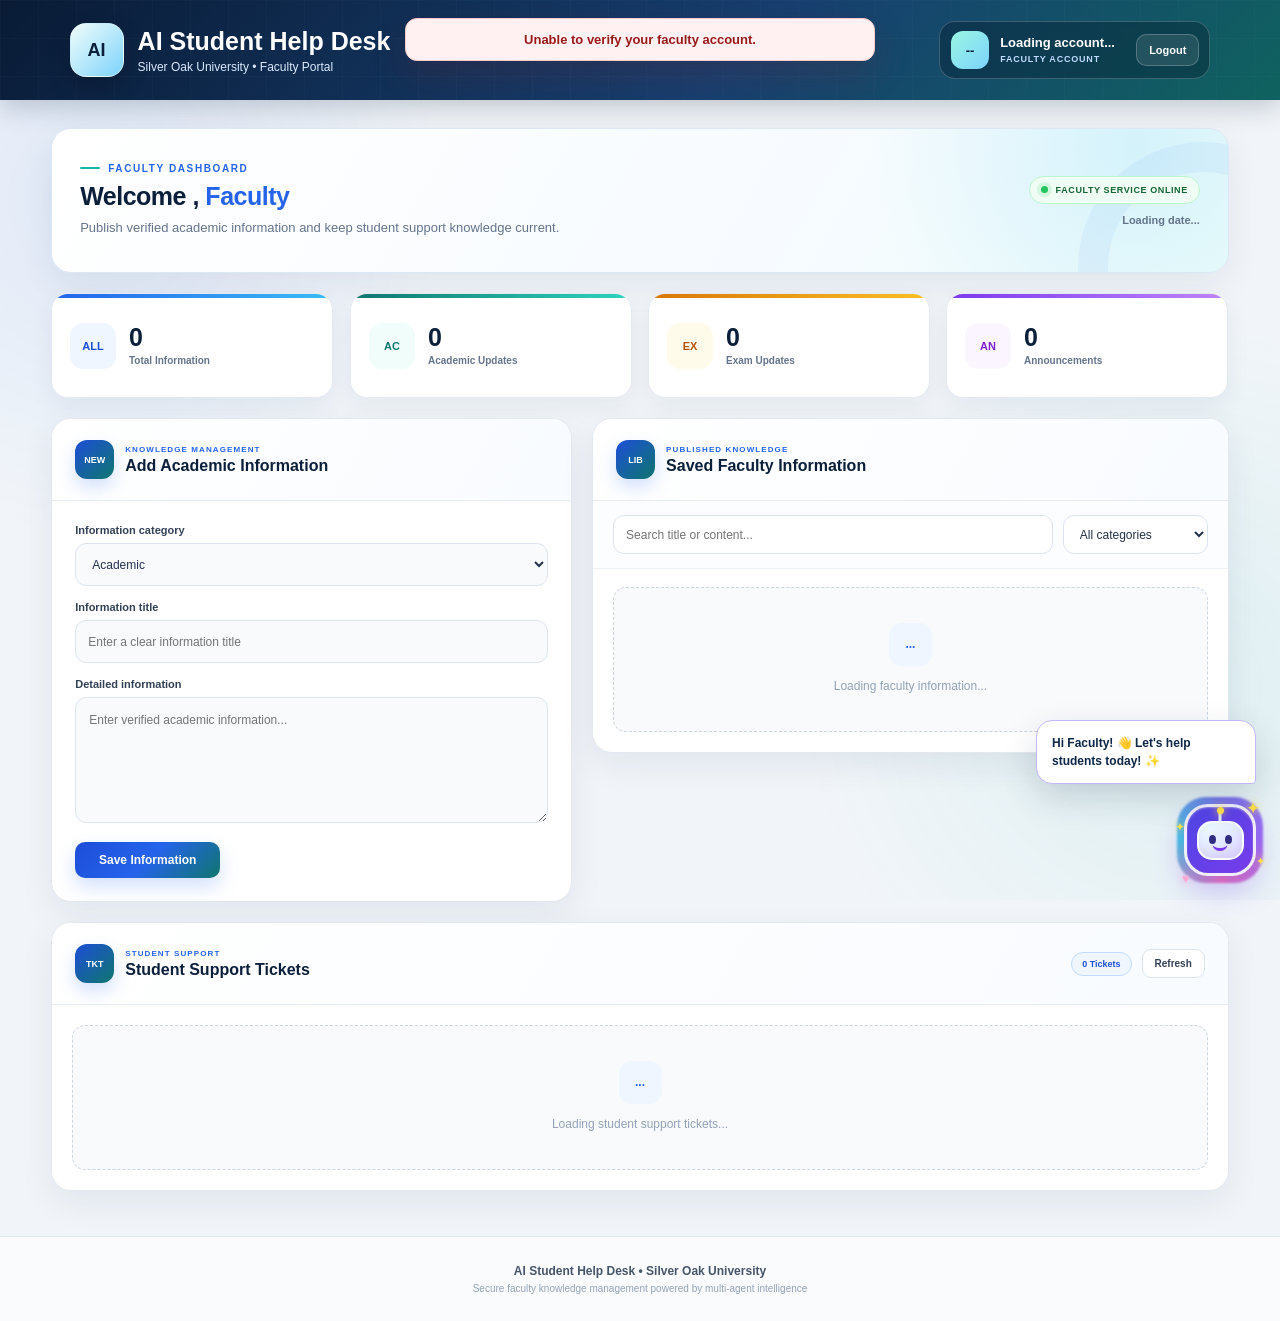
==== commit 63aecd74: "Add animated AI assistant to dashboards" ====
--- a/app/frontend/faculty.html
+++ b/app/frontend/faculty.html
@@ -953,6 +953,74 @@
             font-weight:700;
         }
 
+        .ticket-reply-box{
+            margin-top:14px;
+            padding:13px;
+            border:1px solid #dbeafe;
+            border-radius:12px;
+            background:#f8fbff;
+        }
+
+        .ticket-existing-reply{
+            margin-bottom:10px;
+            padding:10px 12px;
+            border-left:3px solid #16a34a;
+            border-radius:8px;
+            color:#166534;
+            background:#f0fdf4;
+            font-size:11px;
+            line-height:1.55;
+        }
+
+        .ticket-reply-textarea{
+            width:100%;
+            min-height:78px;
+            resize:vertical;
+            padding:10px 12px;
+            border:1px solid #cbd5e1;
+            border-radius:10px;
+            color:#0f2747;
+            background:white;
+            font:inherit;
+            font-size:11px;
+            outline:none;
+        }
+
+        .ticket-reply-textarea:focus{
+            border-color:#2563eb;
+            box-shadow:0 0 0 3px rgba(37,99,235,.08);
+        }
+
+        .ticket-reply-actions{
+            display:flex;
+            align-items:center;
+            gap:10px;
+            flex-wrap:wrap;
+            margin-top:9px;
+        }
+
+        .ticket-reply-button{
+            border:none;
+            border-radius:9px;
+            padding:9px 14px;
+            color:white;
+            background:linear-gradient(135deg,#0f766e,#2563eb);
+            cursor:pointer;
+            font-size:10px;
+            font-weight:850;
+        }
+
+        .ticket-reply-button:disabled{
+            opacity:.6;
+            cursor:wait;
+        }
+
+        .ticket-reply-message{
+            color:#64748b;
+            font-size:10px;
+            font-weight:700;
+        }
+
         footer{
             margin-top:10px;
             padding:27px 15px;
@@ -3263,6 +3331,127 @@
                     );
 
 
+                    const replyBox =
+                        document.createElement(
+                            "div"
+                        );
+
+
+                    replyBox.className =
+                        "ticket-reply-box";
+
+
+                    if(ticket.faculty_reply){
+
+                        const existingReply =
+                            document.createElement(
+                                "div"
+                            );
+
+
+                        existingReply.className =
+                            "ticket-existing-reply";
+
+
+                        existingReply.innerText =
+                            "Latest faculty reply: " +
+                            ticket.faculty_reply;
+
+
+                        replyBox.appendChild(
+                            existingReply
+                        );
+
+                    }
+
+
+                    const replyTextarea =
+                        document.createElement(
+                            "textarea"
+                        );
+
+
+                    replyTextarea.className =
+                        "ticket-reply-textarea";
+
+
+                    replyTextarea.placeholder =
+                        "Write a reply for the student...";
+
+
+                    const replyActions =
+                        document.createElement(
+                            "div"
+                        );
+
+
+                    replyActions.className =
+                        "ticket-reply-actions";
+
+
+                    const replyButton =
+                        document.createElement(
+                            "button"
+                        );
+
+
+                    replyButton.type =
+                        "button";
+
+
+                    replyButton.className =
+                        "ticket-reply-button";
+
+
+                    replyButton.innerText =
+                        "Send Reply";
+
+
+                    const replyMessage =
+                        document.createElement(
+                            "span"
+                        );
+
+
+                    replyMessage.className =
+                        "ticket-reply-message";
+
+
+                    replyButton.addEventListener(
+                        "click",
+                        async function(){
+
+                            await sendTicketReply(
+                                ticketId,
+                                replyTextarea,
+                                replyButton,
+                                replyMessage
+                            );
+
+                        }
+                    );
+
+
+                    replyActions.appendChild(
+                        replyButton
+                    );
+
+
+                    replyActions.appendChild(
+                        replyMessage
+                    );
+
+
+                    replyBox.appendChild(
+                        replyTextarea
+                    );
+
+
+                    replyBox.appendChild(
+                        replyActions
+                    );
+
+
                     card.appendChild(
                         top
                     );
@@ -3275,6 +3464,11 @@
 
                     card.appendChild(
                         controls
+                    );
+
+
+                    card.appendChild(
+                        replyBox
                     );
 
 
@@ -3592,6 +3786,132 @@
 
 
         // =====================================================
+        // SEND FACULTY REPLY
+        // =====================================================
+
+        async function sendTicketReply(
+            ticketId,
+            textareaElement,
+            buttonElement,
+            messageElement
+        ){
+
+            const reply =
+                textareaElement.value.trim();
+
+
+            if(!reply){
+
+                messageElement.innerText =
+                    "Please write a reply.";
+
+                textareaElement.focus();
+
+                return;
+            }
+
+
+            buttonElement.disabled =
+                true;
+
+
+            buttonElement.innerText =
+                "Sending...";
+
+
+            messageElement.innerText =
+                "";
+
+
+            try{
+
+                const response =
+                    await fetch(
+                        API_URL +
+                        "/tickets/" +
+                        encodeURIComponent(
+                            ticketId
+                        ) +
+                        "/reply",
+                        {
+                            method:"POST",
+
+                            credentials:"include",
+
+                            headers:{
+                                "Content-Type":
+                                    "application/json"
+                            },
+
+                            body:JSON.stringify(
+                                {
+                                    reply:reply
+                                }
+                            )
+                        }
+                    );
+
+
+                if(handleUnauthorized(response)){
+                    return;
+                }
+
+
+                const data =
+                    await response.json();
+
+
+                if(!response.ok){
+
+                    throw new Error(
+                        data.detail ||
+                        data.message ||
+                        "Unable to send reply."
+                    );
+                }
+
+
+                textareaElement.value =
+                    "";
+
+
+                messageElement.innerText =
+                    "Reply sent successfully.";
+
+
+                setTimeout(
+                    loadTickets,
+                    600
+                );
+
+            }
+            catch(error){
+
+                console.error(
+                    "Ticket reply error:",
+                    error
+                );
+
+
+                messageElement.innerText =
+                    error.message ||
+                    "Reply failed.";
+
+            }
+            finally{
+
+                buttonElement.disabled =
+                    false;
+
+
+                buttonElement.innerText =
+                    "Send Reply";
+
+            }
+        }
+
+
+        // =====================================================
         // EVENTS
         // =====================================================
 
@@ -3659,5 +3979,337 @@
 
     </script>
 
+<!-- =====================================================
+     CUTE FLOATING AI ROBOT
+====================================================== -->
+<style>
+.cute-ai-buddy{
+    position:fixed;
+    right:24px;
+    bottom:24px;
+    z-index:999;
+    font-family:Arial,Helvetica,sans-serif;
+}
+
+.cute-ai-buddy::before{
+    content:"";
+    position:absolute;
+    z-index:0;
+    right:-7px;
+    bottom:-7px;
+    width:86px;
+    height:86px;
+    border-radius:29px;
+    opacity:.72;
+    background:conic-gradient(from 0deg,#4f46e5,#7c3aed,#ec4899,#06b6d4,#4f46e5);
+    filter:blur(1px);
+    animation:cuteOrbitRing 4s linear infinite;
+}
+
+.cute-ai-message{
+    position:absolute;
+    z-index:3;
+    right:0;
+    bottom:92px;
+    width:220px;
+    padding:13px 15px;
+    border:1px solid #c4b5fd;
+    border-radius:16px 16px 4px 16px;
+    color:#0f2747;
+    background:white;
+    box-shadow:0 14px 35px rgba(15,35,65,.16);
+    font-size:12px;
+    font-weight:700;
+    line-height:1.5;
+    opacity:0;
+    visibility:hidden;
+    pointer-events:none;
+    transform:translateY(12px) scale(.92);
+    transform-origin:bottom right;
+    transition:opacity .3s ease,visibility .3s ease,transform .3s ease;
+}
+
+.cute-ai-message.show{
+    opacity:1;
+    visibility:visible;
+    transform:translateY(0) scale(1);
+    animation:cuteMessagePop .45s cubic-bezier(.22,1,.36,1);
+}
+
+.cute-ai-button{
+    position:relative;
+    z-index:2;
+    width:72px;
+    height:72px;
+    display:grid;
+    place-items:center;
+    padding:0;
+    border:3px solid rgba(255,255,255,.9);
+    border-radius:24px;
+    color:inherit;
+    background:linear-gradient(135deg,#4f46e5,#7c3aed,#06b6d4);
+    background-size:220% 220%;
+    box-shadow:0 14px 30px rgba(124,58,237,.3),inset 0 1px 2px rgba(255,255,255,.4);
+    cursor:pointer;
+    outline:none;
+    animation:cuteRobotFloat 3s ease-in-out infinite,cuteGradientShift 6s ease-in-out infinite;
+    transition:transform .2s ease,box-shadow .2s ease;
+}
+
+.cute-ai-button:hover{
+    box-shadow:0 18px 40px rgba(124,58,237,.42),inset 0 1px 2px rgba(255,255,255,.4);
+}
+
+.cute-ai-face{
+    position:relative;
+    width:47px;
+    height:39px;
+    display:block;
+    border:2px solid rgba(255,255,255,.82);
+    border-radius:15px;
+    background:linear-gradient(145deg,#ecfeff,#ddd6fe);
+    box-shadow:inset 0 -4px 8px rgba(124,58,237,.11);
+    animation:cuteFaceWiggle 5s ease-in-out infinite;
+}
+
+.cute-ai-antenna{
+    position:absolute;
+    top:-11px;
+    left:50%;
+    width:3px;
+    height:10px;
+    border-radius:5px;
+    background:#dbeafe;
+    transform:translateX(-50%);
+}
+
+.cute-ai-antenna::before{
+    content:"";
+    position:absolute;
+    top:-5px;
+    left:50%;
+    width:7px;
+    height:7px;
+    border-radius:50%;
+    background:#fde047;
+    box-shadow:0 0 9px #fde047;
+    transform:translateX(-50%);
+    animation:cuteAntennaGlow 1.4s ease-in-out infinite;
+}
+
+.cute-ai-eye{
+    position:absolute;
+    top:12px;
+    width:7px;
+    height:9px;
+    border-radius:50%;
+    background:#312e81;
+    animation:cuteRobotBlink 4s infinite;
+}
+
+.cute-ai-eye.left{left:10px;}
+.cute-ai-eye.right{right:10px;}
+
+.cute-ai-mouth{
+    position:absolute;
+    left:50%;
+    bottom:7px;
+    width:15px;
+    height:7px;
+    border-bottom:3px solid #7c3aed;
+    border-radius:0 0 15px 15px;
+    transform:translateX(-50%);
+}
+
+.cute-ai-buddy.talking .cute-ai-mouth{
+    animation:cuteRobotTalk .38s ease-in-out 4;
+}
+
+.cute-sparkle{
+    position:absolute;
+    color:#fde047;
+    pointer-events:none;
+    text-shadow:0 0 8px currentColor;
+    animation:cuteSparkle 2s ease-in-out infinite;
+}
+
+.cute-sparkle.one{top:-9px;right:-7px;font-size:17px;}
+.cute-sparkle.two{top:13px;left:-12px;font-size:12px;animation-delay:.65s;}
+.cute-sparkle.three{right:-12px;bottom:5px;font-size:11px;animation-delay:1.2s;}
+.cute-sparkle.four{left:-5px;bottom:-13px;font-size:13px;animation-delay:1.55s;color:#f9a8d4;}
+
+.cute-click-star{
+    position:absolute;
+    z-index:4;
+    right:30px;
+    bottom:30px;
+    color:#fde047;
+    pointer-events:none;
+    font-size:14px;
+    text-shadow:0 0 9px currentColor;
+    animation:cuteStarBurst .78s ease-out forwards;
+}
+
+@keyframes cuteRobotFloat{
+    0%,100%{transform:translateY(0) rotate(0deg);}
+    50%{transform:translateY(-8px) rotate(2deg);}
+}
+
+@keyframes cuteRobotBlink{
+    0%,44%,48%,100%{transform:scaleY(1);}
+    46%{transform:scaleY(.12);}
+}
+
+@keyframes cuteAntennaGlow{
+    0%,100%{opacity:.65;transform:translateX(-50%) scale(.85);}
+    50%{opacity:1;transform:translateX(-50%) scale(1.18);}
+}
+
+@keyframes cuteSparkle{
+    0%,100%{opacity:.35;transform:scale(.7) rotate(0deg);}
+    50%{opacity:1;transform:scale(1.25) rotate(90deg);}
+}
+
+@keyframes cuteGradientShift{
+    0%,100%{background-position:0% 50%;}
+    50%{background-position:100% 50%;}
+}
+
+@keyframes cuteOrbitRing{
+    from{transform:rotate(0deg) scale(.98);}
+    50%{transform:rotate(180deg) scale(1.06);}
+    to{transform:rotate(360deg) scale(.98);}
+}
+
+@keyframes cuteFaceWiggle{
+    0%,72%,100%{transform:rotate(0deg);}
+    78%{transform:rotate(-4deg);}
+    84%{transform:rotate(4deg);}
+    90%{transform:rotate(0deg);}
+}
+
+@keyframes cuteMessagePop{
+    0%{opacity:0;transform:translateY(12px) scale(.82) rotate(2deg);}
+    70%{transform:translateY(-3px) scale(1.03) rotate(-1deg);}
+    100%{opacity:1;transform:translateY(0) scale(1) rotate(0deg);}
+}
+
+@keyframes cuteRobotTalk{
+    0%,100%{height:7px;border-radius:0 0 15px 15px;}
+    50%{height:10px;border-radius:50%;}
+}
+
+@keyframes cuteStarBurst{
+    0%{opacity:1;transform:translate(0,0) scale(.6) rotate(0deg);}
+    100%{opacity:0;transform:translate(var(--star-x),var(--star-y)) scale(1.35) rotate(150deg);}
+}
+
+@media(max-width:600px){
+    .cute-ai-buddy{right:15px;bottom:15px;}
+    .cute-ai-button{width:62px;height:62px;border-radius:20px;}
+    .cute-ai-face{width:41px;height:35px;}
+    .cute-ai-message{bottom:79px;width:195px;}
+}
+
+@media(prefers-reduced-motion:reduce){
+    .cute-ai-button,
+    .cute-ai-eye,
+    .cute-ai-antenna::before,
+    .cute-sparkle,
+    .cute-ai-face,
+    .cute-ai-buddy::before{
+        animation:none !important;
+    }
+}
+</style>
+
+<div class="cute-ai-buddy" id="cuteAiBuddy">
+    <div class="cute-ai-message" id="cuteAiMessage" role="status">
+        Hi Faculty! 👋 Let's help students today! ✨
+    </div>
+
+    <button
+        type="button"
+        class="cute-ai-button"
+        id="cuteAiButton"
+        aria-label="Open AI assistant greeting"
+        aria-expanded="false"
+    >
+        <span class="cute-sparkle one">✦</span>
+        <span class="cute-sparkle two">✦</span>
+        <span class="cute-sparkle three">✦</span>
+        <span class="cute-sparkle four">♥</span>
+
+        <span class="cute-ai-face">
+            <span class="cute-ai-antenna"></span>
+            <span class="cute-ai-eye left"></span>
+            <span class="cute-ai-eye right"></span>
+            <span class="cute-ai-mouth"></span>
+        </span>
+    </button>
+</div>
+
+<script>
+(function(){
+    "use strict";
+
+    const buddy = document.getElementById("cuteAiBuddy");
+    const button = document.getElementById("cuteAiButton");
+    const message = document.getElementById("cuteAiMessage");
+
+    if(!buddy || !button || !message){return;}
+
+    let closeTimer;
+
+    function hideMessage(){
+        message.classList.remove("show");
+        buddy.classList.remove("talking");
+        button.setAttribute("aria-expanded","false");
+    }
+
+    function showMessage(){
+        window.clearTimeout(closeTimer);
+        message.classList.add("show");
+        buddy.classList.add("talking");
+        button.setAttribute("aria-expanded","true");
+        closeTimer=window.setTimeout(hideMessage,4000);
+    }
+
+    function createCuteBurst(){
+        const symbols=["✦","✧","♥","✦","✧","♥","✦","✧"];
+
+        symbols.forEach(function(symbol,index){
+            const star=document.createElement("span");
+            const angle=(Math.PI*2*index)/symbols.length;
+            const distance=48+(index%2)*13;
+
+            star.className="cute-click-star";
+            star.textContent=symbol;
+            star.style.setProperty("--star-x",Math.cos(angle)*distance+"px");
+            star.style.setProperty("--star-y",Math.sin(angle)*distance+"px");
+
+            if(symbol==="♥"){star.style.color="#f9a8d4";}
+
+            buddy.appendChild(star);
+            window.setTimeout(function(){star.remove();},850);
+        });
+    }
+
+    button.addEventListener("click",function(){
+        createCuteBurst();
+
+        if(message.classList.contains("show")){
+            window.clearTimeout(closeTimer);
+            hideMessage();
+            return;
+        }
+
+        showMessage();
+    });
+
+    window.setTimeout(showMessage,900);
+})();
+</script>
+
 </body>
-</html>+</html>
